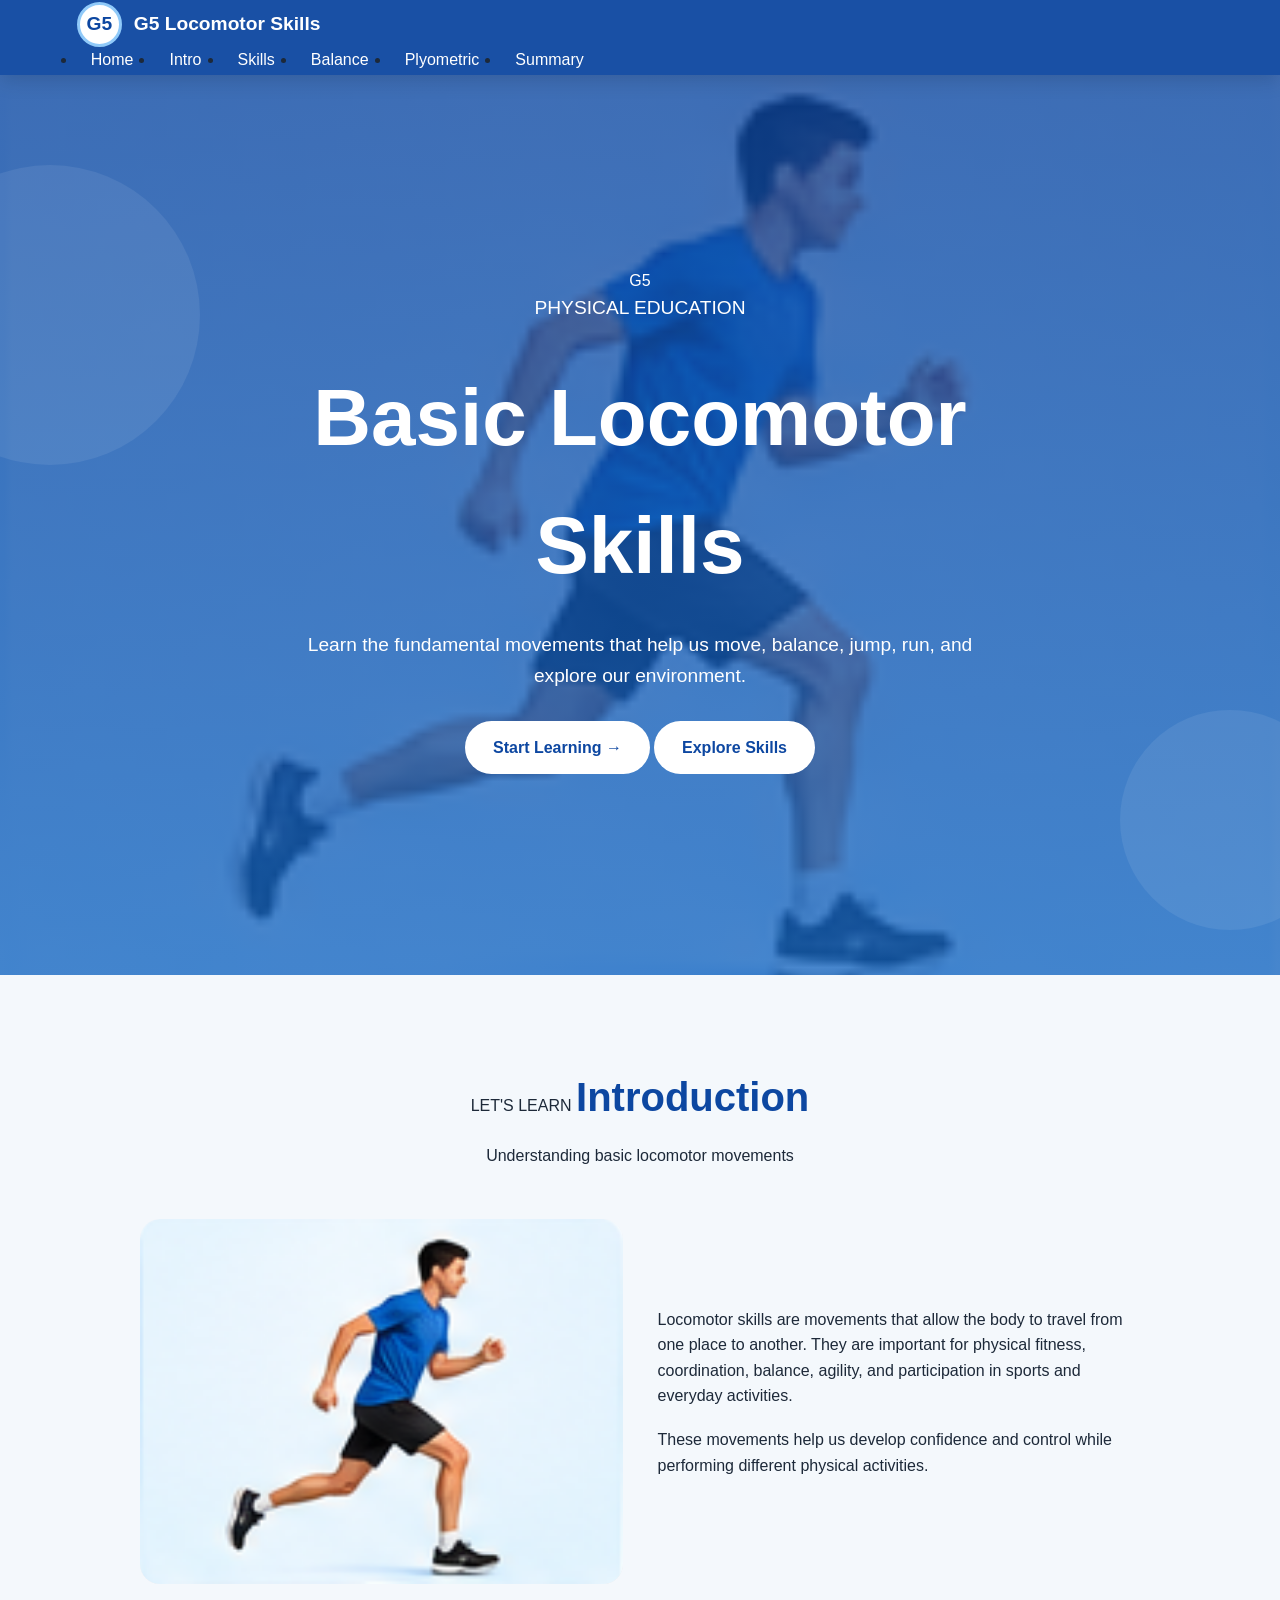
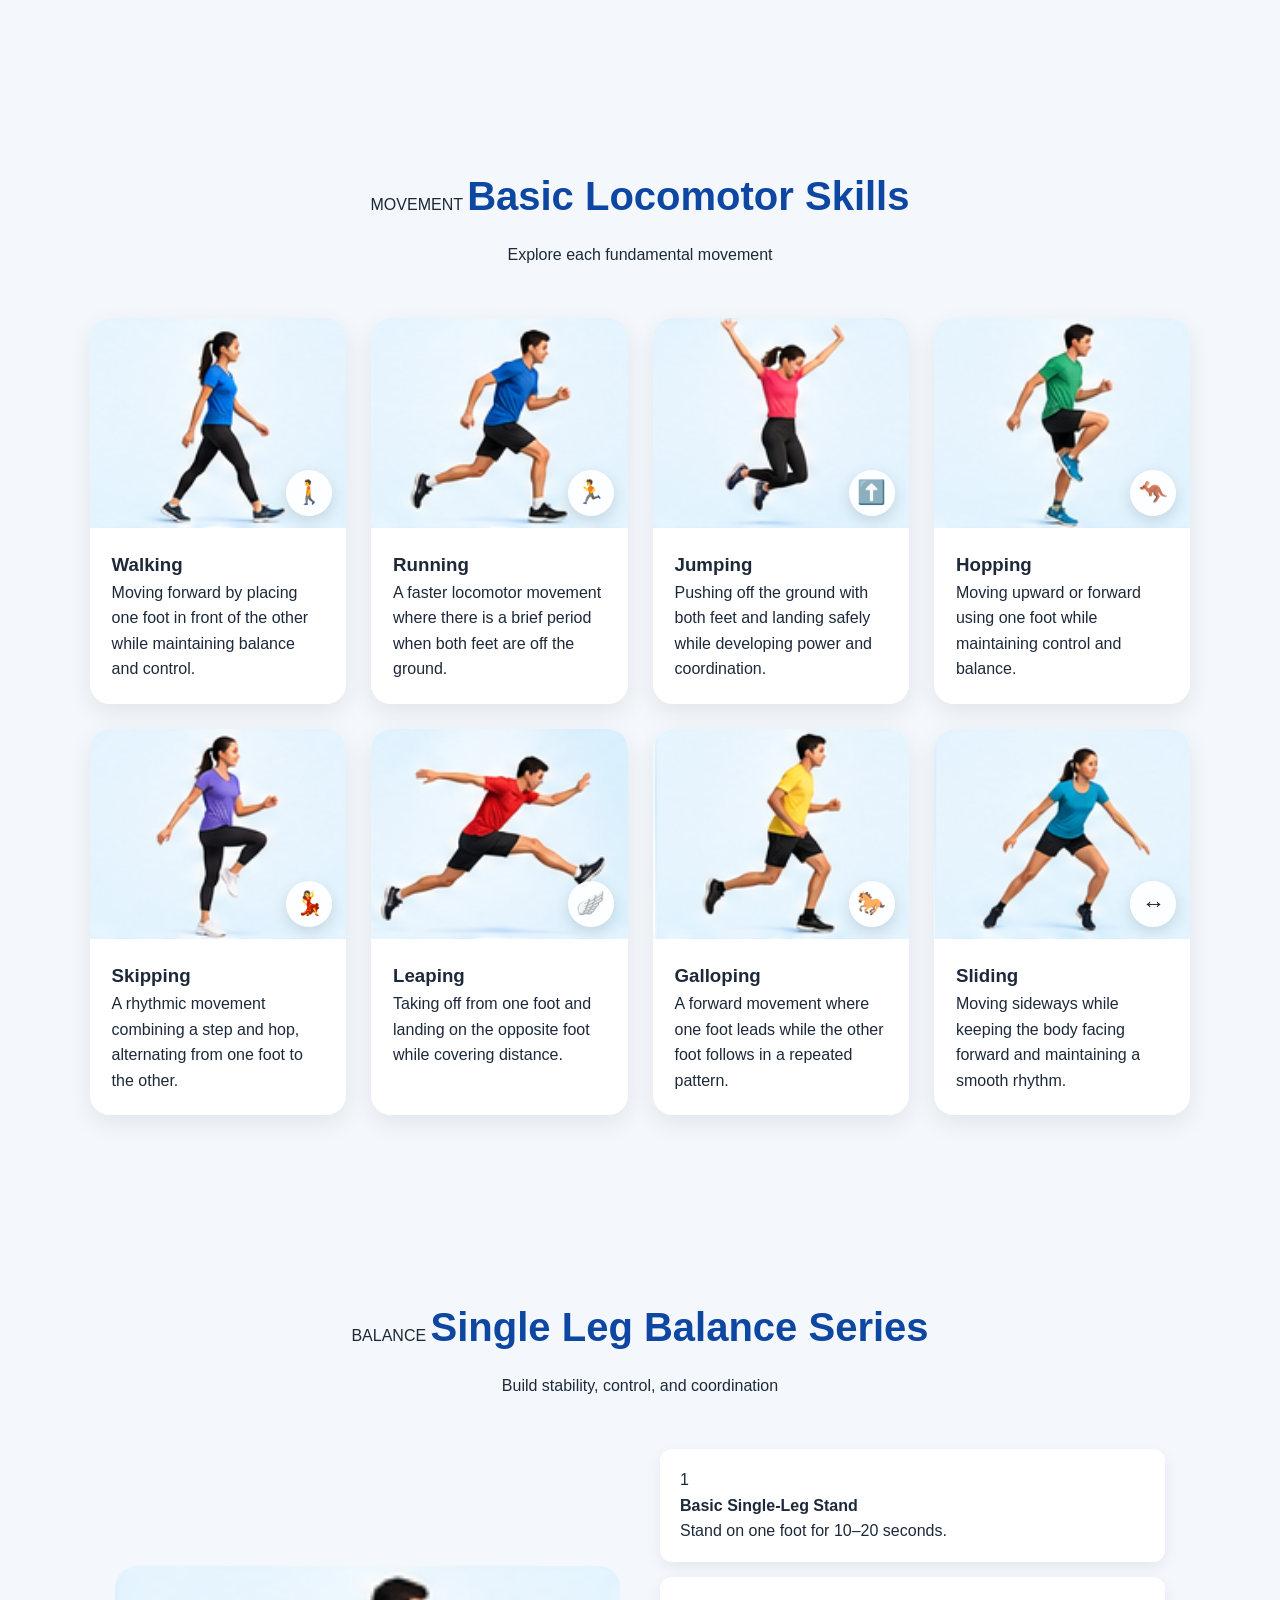
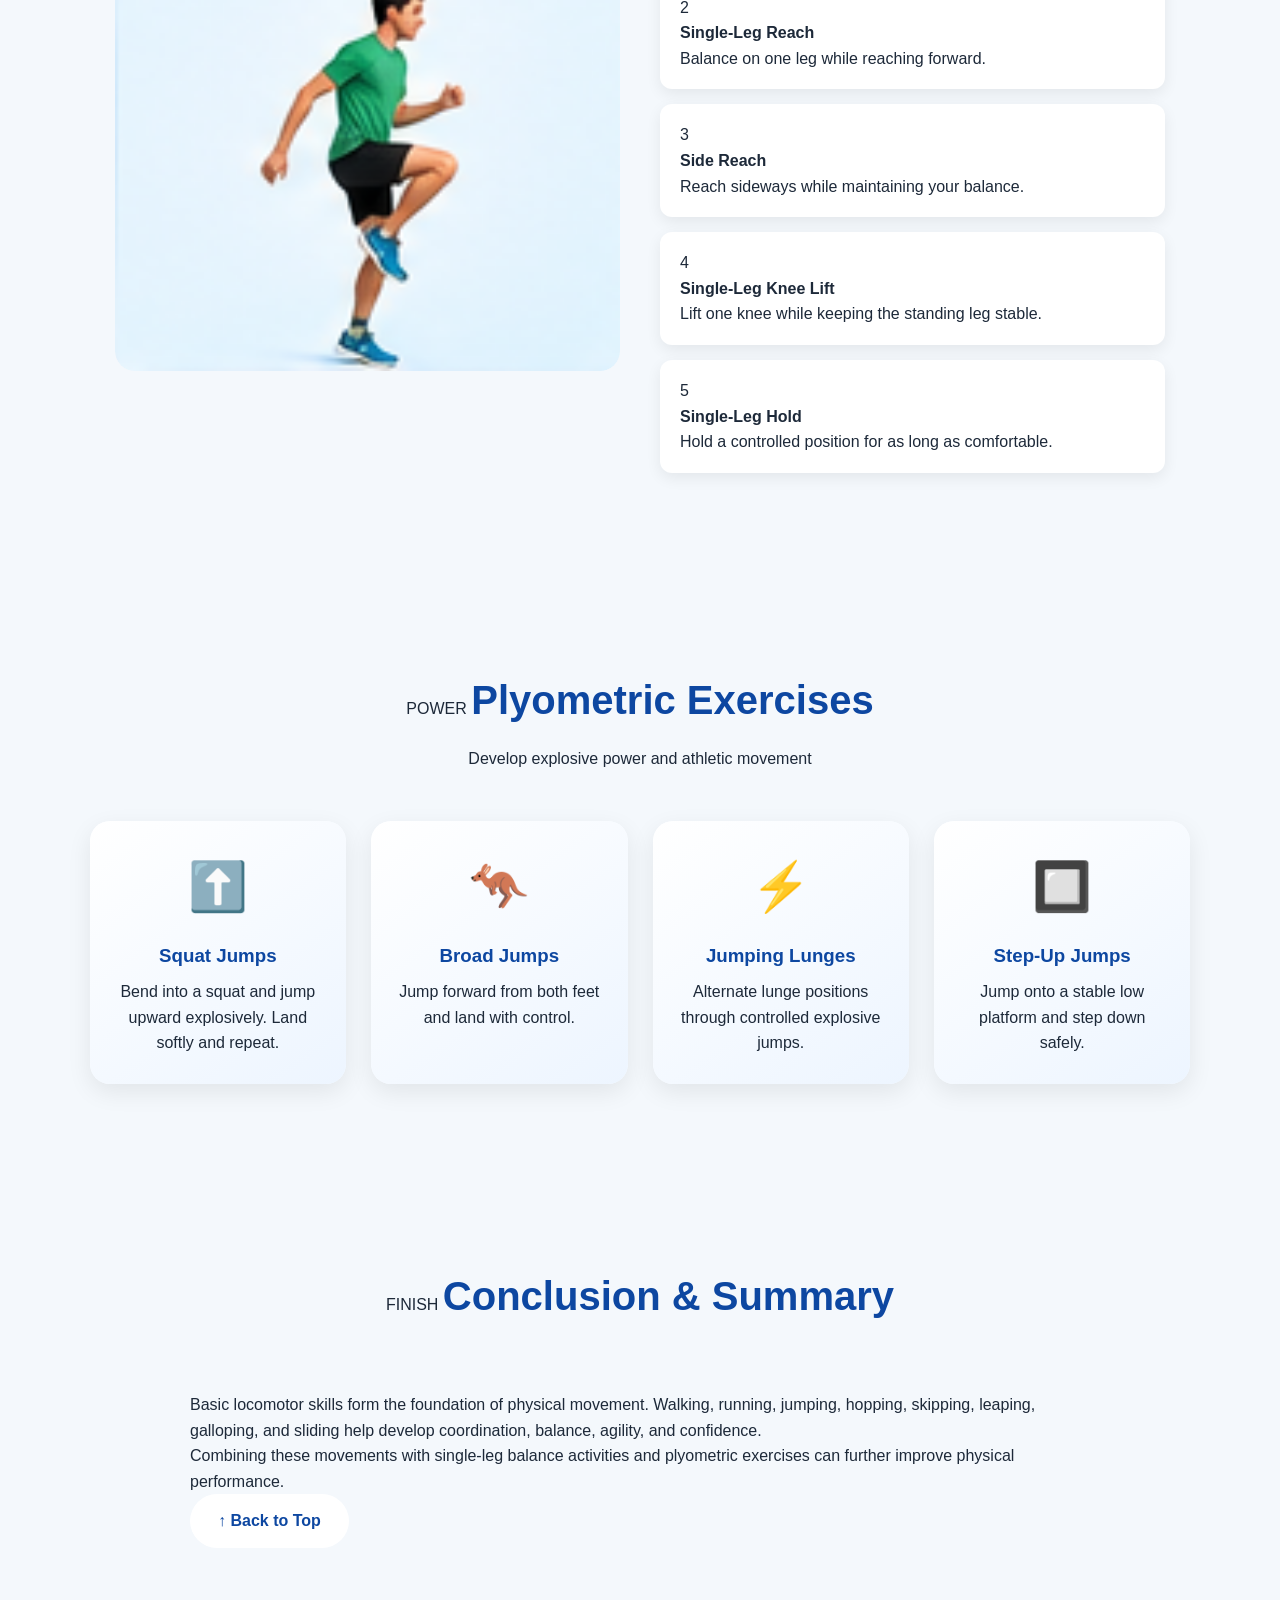
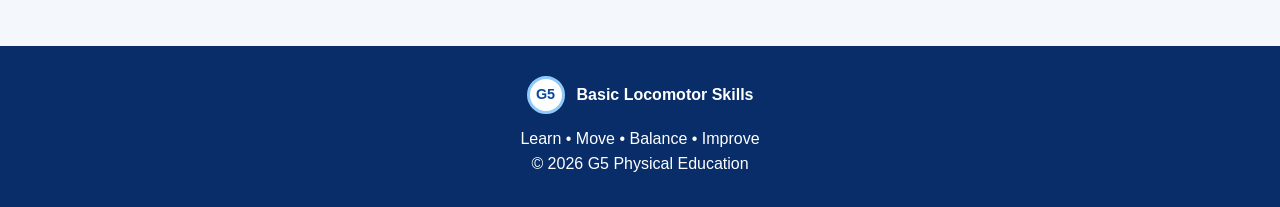
==== New folder/index.html @ b412e975 "Add files via upload" ====
<!DOCTYPE html>
<html lang="en">

<head>

    <meta charset="UTF-8">

    <meta
        name="viewport"
        content="width=device-width, initial-scale=1.0"
    >

    <title>G5 | Basic Locomotor Skills</title>

    <link rel="stylesheet" href="style.css">

</head>


<body>


    <!-- =================================================
         FIXED NAVIGATION
    ================================================== -->

    <nav class="navbar">

        <div class="nav-container">


            <!-- G5 LOGO -->

            <a href="#home" class="brand">

                <div class="g5-logo">
                    G5
                </div>

                <div class="brand-text">

                    <strong>
                        G5
                    </strong>

                    <span>
                        Locomotor Skills
                    </span>

                </div>

            </a>


            <!-- NAVIGATION LINKS -->

            <ul class="nav-links">

                <li>
                    <a href="#home">
                        Home
                    </a>
                </li>

                <li>
                    <a href="#intro">
                        Intro
                    </a>
                </li>

                <li>
                    <a href="#skills">
                        Skills
                    </a>
                </li>

                <li>
                    <a href="#balance">
                        Balance
                    </a>
                </li>

                <li>
                    <a href="#plyometric">
                        Plyometric
                    </a>
                </li>

                <li>
                    <a href="#conclusion">
                        Summary
                    </a>
                </li>

            </ul>

        </div>

    </nav>



    <!-- =================================================
         HERO
    ================================================== -->

    <header
        class="hero"
        id="home"
    >

        <div class="hero-overlay"></div>


        <div class="hero-content">


            <!-- G5 HERO LOGO -->

            <div class="hero-logo">
                G5
            </div>


            <p class="eyebrow">
                PHYSICAL EDUCATION
            </p>


            <h1>
                Basic Locomotor Skills
            </h1>


            <p class="hero-description">

                Learn the fundamental movements that help us
                move, balance, jump, run, and explore our environment.

            </p>


            <div class="hero-buttons">

                <a
                    href="#intro"
                    class="btn"
                >
                    Start Learning →
                </a>


                <a
                    href="#skills"
                    class="btn btn-outline"
                >
                    Explore Skills
                </a>

            </div>

        </div>

    </header>



    <!-- =================================================
         INTRODUCTION
    ================================================== -->

    <section id="intro">


        <div class="section-title">

            <span class="section-label">
                LET'S LEARN
            </span>


            <h2>
                Introduction
            </h2>


            <p>
                Understanding basic locomotor movements
            </p>

        </div>



        <div class="intro-content">


            <div class="intro-image">

                <img
                    src="images/running.png"
                    alt="Person running outdoors"
                >

            </div>



            <div class="intro-text">

                <p>

                    Locomotor skills are movements that allow the body
                    to travel from one place to another. They are important
                    for physical fitness, coordination, balance, agility,
                    and participation in sports and everyday activities.

                </p>


                <p>

                    These movements help us develop confidence and control
                    while performing different physical activities.

                </p>

            </div>

        </div>

    </section>



    <!-- =================================================
         BASIC LOCOMOTOR SKILLS
    ================================================== -->

    <section id="skills">


        <div class="section-title">

            <span class="section-label">
                MOVEMENT
            </span>


            <h2>
                Basic Locomotor Skills
            </h2>


            <p>
                Explore each fundamental movement
            </p>

        </div>



        <div class="cards">



            <!-- WALKING -->

            <div class="card">

                <div class="card-image">

                    <img
                        src="images/walking.png"
                        alt="Walking"
                    >


                    <span class="skill-icon">
                        🚶
                    </span>

                </div>


                <div class="card-body">

                    <h3>
                        Walking
                    </h3>


                    <p>

                        Moving forward by placing one foot in front
                        of the other while maintaining balance and control.

                    </p>

                </div>

            </div>



            <!-- RUNNING -->

            <div class="card">

                <div class="card-image">

                    <img
                        src="images/running.png"
                        alt="Running"
                    >


                    <span class="skill-icon">
                        🏃
                    </span>

                </div>


                <div class="card-body">

                    <h3>
                        Running
                    </h3>


                    <p>

                        A faster locomotor movement where there is
                        a brief period when both feet are off the ground.

                    </p>

                </div>

            </div>



            <!-- JUMPING -->

            <div class="card">

                <div class="card-image">

                    <img
                        src="images/jumping.png"
                        alt="Jumping exercise"
                    >


                    <span class="skill-icon">
                        ⬆️
                    </span>

                </div>


                <div class="card-body">

                    <h3>
                        Jumping
                    </h3>


                    <p>

                        Pushing off the ground with both feet and
                        landing safely while developing power and coordination.

                    </p>

                </div>

            </div>



            <!-- HOPPING -->

            <div class="card">

                <div class="card-image">

                    <img
                        src="images/hopping.png"
                        alt="Physical activity"
                    >


                    <span class="skill-icon">
                        🦘
                    </span>

                </div>


                <div class="card-body">

                    <h3>
                        Hopping
                    </h3>


                    <p>

                        Moving upward or forward using one foot while
                        maintaining control and balance.

                    </p>

                </div>

            </div>



            <!-- SKIPPING -->

            <div class="card">

                <div class="card-image">

                    <img
                        src="images/skipping.png"
                        alt="Outdoor physical activity"
                    >


                    <span class="skill-icon">
                        💃
                    </span>

                </div>


                <div class="card-body">

                    <h3>
                        Skipping
                    </h3>


                    <p>

                        A rhythmic movement combining a step and hop,
                        alternating from one foot to the other.

                    </p>

                </div>

            </div>



            <!-- LEAPING -->

            <div class="card">

                <div class="card-image">

                    <img
                        src="images/leaping.png"
                        alt="Leaping and exercise"
                    >


                    <span class="skill-icon">
                        🪽
                    </span>

                </div>


                <div class="card-body">

                    <h3>
                        Leaping
                    </h3>


                    <p>

                        Taking off from one foot and landing on the
                        opposite foot while covering distance.

                    </p>

                </div>

            </div>



            <!-- GALLOPING -->

            <div class="card">

                <div class="card-image">

                    <img
                        src="images/galloping.png"
                        alt="Movement and exercise"
                    >


                    <span class="skill-icon">
                        🐎
                    </span>

                </div>


                <div class="card-body">

                    <h3>
                        Galloping
                    </h3>


                    <p>

                        A forward movement where one foot leads while
                        the other foot follows in a repeated pattern.

                    </p>

                </div>

            </div>



            <!-- SLIDING -->

            <div class="card">

                <div class="card-image">

                    <img
                        src="images/sliding.png"
                        alt="Movement exercise"
                    >


                    <span class="skill-icon">
                        ↔️
                    </span>

                </div>


                <div class="card-body">

                    <h3>
                        Sliding
                    </h3>


                    <p>

                        Moving sideways while keeping the body facing
                        forward and maintaining a smooth rhythm.

                    </p>

                </div>

            </div>


        </div>

    </section>



    <!-- =================================================
         SINGLE LEG BALANCE
    ================================================== -->

    <section id="balance">


        <div class="section-title">

            <span class="section-label">
                BALANCE
            </span>


            <h2>
                Single Leg Balance Series
            </h2>


            <p>
                Build stability, control, and coordination
            </p>

        </div>



        <div class="balance-container">


            <div class="balance-image">

                <img
                    src="images/hopping.png"
                    alt="Balance and fitness exercise"
                >

            </div>



            <ul class="balance-list">


                <li>

                    <span class="number">
                        1
                    </span>


                    <div>

                        <strong>
                            Basic Single-Leg Stand
                        </strong>

                        <br>

                        Stand on one foot for 10–20 seconds.

                    </div>

                </li>



                <li>

                    <span class="number">
                        2
                    </span>


                    <div>

                        <strong>
                            Single-Leg Reach
                        </strong>

                        <br>

                        Balance on one leg while reaching forward.

                    </div>

                </li>



                <li>

                    <span class="number">
                        3
                    </span>


                    <div>

                        <strong>
                            Side Reach
                        </strong>

                        <br>

                        Reach sideways while maintaining your balance.

                    </div>

                </li>



                <li>

                    <span class="number">
                        4
                    </span>


                    <div>

                        <strong>
                            Single-Leg Knee Lift
                        </strong>

                        <br>

                        Lift one knee while keeping the standing leg stable.

                    </div>

                </li>



                <li>

                    <span class="number">
                        5
                    </span>


                    <div>

                        <strong>
                            Single-Leg Hold
                        </strong>

                        <br>

                        Hold a controlled position for as long as comfortable.

                    </div>

                </li>


            </ul>

        </div>

    </section>



    <!-- =================================================
         PLYOMETRIC
    ================================================== -->

    <section id="plyometric">


        <div class="plyo">


            <div class="section-title">

                <span class="section-label">
                    POWER
                </span>


                <h2>
                    Plyometric Exercises
                </h2>


                <p>
                    Develop explosive power and athletic movement
                </p>

            </div>



            <div class="plyometric-grid">


                <!-- SQUAT JUMPS -->

                <div class="plyometric-card">

                    <div class="icon">
                        ⬆️
                    </div>


                    <h3>
                        Squat Jumps
                    </h3>


                    <p>

                        Bend into a squat and jump upward explosively.
                        Land softly and repeat.

                    </p>

                </div>



                <!-- BROAD JUMPS -->

                <div class="plyometric-card">

                    <div class="icon">
                        🦘
                    </div>


                    <h3>
                        Broad Jumps
                    </h3>


                    <p>

                        Jump forward from both feet and land
                        with control.

                    </p>

                </div>



                <!-- JUMPING LUNGES -->

                <div class="plyometric-card">

                    <div class="icon">
                        ⚡
                    </div>


                    <h3>
                        Jumping Lunges
                    </h3>


                    <p>

                        Alternate lunge positions through controlled
                        explosive jumps.

                    </p>

                </div>



                <!-- STEP-UP JUMPS -->

                <div class="plyometric-card">

                    <div class="icon">
                        🔲
                    </div>


                    <h3>
                        Step-Up Jumps
                    </h3>


                    <p>

                        Jump onto a stable low platform and
                        step down safely.

                    </p>

                </div>


            </div>

        </div>

    </section>



    <!-- =================================================
         CONCLUSION
    ================================================== -->

    <section id="conclusion">


        <div class="conclusion">


            <div class="section-title">

                <span class="section-label">
                    FINISH
                </span>


                <h2>
                    Conclusion & Summary
                </h2>

            </div>



            <p>

                Basic locomotor skills form the foundation of physical
                movement. Walking, running, jumping, hopping, skipping,
                leaping, galloping, and sliding help develop coordination,
                balance, agility, and confidence.

            </p>



            <p>

                Combining these movements with single-leg balance
                activities and plyometric exercises can further improve
                physical performance.

            </p>



            <a
                href="#home"
                class="btn"
            >
                ↑ Back to Top
            </a>


        </div>

    </section>



    <!-- =================================================
         FOOTER
    ================================================== -->

    <footer>


        <div class="footer-logo">


            <span class="g5-logo small">
                G5
            </span>


            <strong>
                Basic Locomotor Skills
            </strong>


        </div>


        <p>
            Learn • Move • Balance • Improve
        </p>


        <p class="copyright">
            © 2026 G5 Physical Education
        </p>


    </footer>



    <!-- JavaScript -->

    <script src="script.js"></script>


</body>

</html>
---- New folder/style.css ----
/* =========================
   BASIC SETTINGS
========================= */

* {
    margin: 0;
    padding: 0;
    box-sizing: border-box;
}

html {
    scroll-behavior: smooth;
}

body {
    font-family: Arial, Helvetica, sans-serif;
    background: #f4f8fc;
    color: #1d2939;
    line-height: 1.6;
    overflow-x: hidden;
}

section {
    scroll-margin-top: 90px;
}

/* =========================
   NAVBAR
========================= */

.navbar {
    position: fixed;
    top: 0;
    left: 0;
    width: 100%;
    height: 75px;
    background: rgba(13, 71, 161, 0.95);
    backdrop-filter: blur(12px);
    display: flex;
    align-items: center;
    justify-content: space-between;
    padding: 0 6%;
    z-index: 1000;
    box-shadow: 0 4px 20px rgba(0, 0, 0, 0.15);
    animation: navbarDrop 0.8s ease forwards;
}

@keyframes navbarDrop {
    from {
        transform: translateY(-100%);
        opacity: 0;
    }

    to {
        transform: translateY(0);
        opacity: 1;
    }
}

/* =========================
   G5 LOGO
========================= */

.brand {
    display: flex;
    align-items: center;
    gap: 12px;
    color: white;
    text-decoration: none;
    font-size: 1.2rem;
    font-weight: bold;
}

.g5-logo {
    width: 45px;
    height: 45px;
    border-radius: 50%;
    background: white;
    color: #0d47a1;
    display: flex;
    align-items: center;
    justify-content: center;
    font-weight: 900;
    border: 3px solid #90caf9;
    box-shadow: 0 0 0 rgba(144, 202, 249, 0.7);
    animation: logoFloat 3s ease-in-out infinite,
               logoGlow 2s ease-in-out infinite alternate;
}

@keyframes logoFloat {
    0%, 100% {
        transform: translateY(0);
    }

    50% {
        transform: translateY(-5px);
    }
}

@keyframes logoGlow {
    from {
        box-shadow: 0 0 5px rgba(144, 202, 249, 0.4);
    }

    to {
        box-shadow: 0 0 20px rgba(144, 202, 249, 0.9);
    }
}

/* =========================
   NAV LINKS
========================= */

.nav-links {
    display: flex;
    align-items: center;
    gap: 8px;
}

.nav-links a {
    position: relative;
    color: white;
    text-decoration: none;
    padding: 10px 14px;
    border-radius: 8px;
    transition:
        background 0.3s ease,
        transform 0.3s ease;
}

.nav-links a::after {
    content: "";
    position: absolute;
    left: 50%;
    bottom: 3px;
    width: 0;
    height: 3px;
    background: #90caf9;
    border-radius: 5px;
    transform: translateX(-50%);
    transition: width 0.3s ease;
}

.nav-links a:hover {
    background: rgba(255, 255, 255, 0.12);
    transform: translateY(-3px);
}

.nav-links a:hover::after {
    width: 60%;
}

/* =========================
   HERO
========================= */

.hero {
    min-height: 100vh;
    margin-top: 75px;
    padding: 100px 8%;
    display: flex;
    align-items: center;
    justify-content: center;
    text-align: center;
    color: white;
    position: relative;
    overflow: hidden;

    background:
        linear-gradient(
            rgba(13, 71, 161, 0.78),
            rgba(21, 101, 192, 0.78)
        ),
        url("images/running.png");

    background-size: cover;
    background-position: center;
}

.hero::before,
.hero::after {
    content: "";
    position: absolute;
    border-radius: 50%;
    background: rgba(255, 255, 255, 0.08);
    animation: floatingCircle 8s ease-in-out infinite;
}

.hero::before {
    width: 300px;
    height: 300px;
    top: 10%;
    left: -100px;
}

.hero::after {
    width: 220px;
    height: 220px;
    bottom: 5%;
    right: -60px;
    animation-delay: 2s;
}

@keyframes floatingCircle {
    0%, 100% {
        transform: translateY(0) rotate(0deg);
    }

    50% {
        transform: translateY(-30px) rotate(10deg);
    }
}

.hero-content {
    position: relative;
    z-index: 2;
    max-width: 850px;
    animation: heroEntrance 1.2s ease forwards;
}

@keyframes heroEntrance {
    from {
        opacity: 0;
        transform: translateY(50px);
    }

    to {
        opacity: 1;
        transform: translateY(0);
    }
}

.hero h1 {
    font-size: clamp(2.5rem, 7vw, 5rem);
    margin-bottom: 20px;
    animation: titleReveal 1s ease 0.2s both;
}

@keyframes titleReveal {
    from {
        opacity: 0;
        transform: translateY(30px) scale(0.95);
    }

    to {
        opacity: 1;
        transform: translateY(0) scale(1);
    }
}

.hero p {
    font-size: 1.2rem;
    max-width: 700px;
    margin: 0 auto 30px;
    animation: fadeUp 1s ease 0.5s both;
}

.hero .g5-logo {
    margin: 0 auto 20px;
    width: 65px;
    height: 65px;
    font-size: 1.2rem;
    animation:
        logoFloat 3s ease-in-out infinite,
        logoGlow 2s ease-in-out infinite alternate,
        fadeUp 1s ease both;
}

/* =========================
   BUTTONS
========================= */

.btn {
    display: inline-block;
    padding: 14px 28px;
    background: white;
    color: #0d47a1;
    border-radius: 50px;
    text-decoration: none;
    font-weight: bold;
    position: relative;
    overflow: hidden;
    transition:
        transform 0.3s ease,
        box-shadow 0.3s ease;
    animation: fadeUp 1s ease 0.8s both;
}

.btn::before {
    content: "";
    position: absolute;
    top: 0;
    left: -100%;
    width: 100%;
    height: 100%;
    background: rgba(144, 202, 249, 0.35);
    transition: left 0.4s ease;
}

.btn:hover::before {
    left: 100%;
}

.btn:hover {
    transform: translateY(-5px) scale(1.03);
    box-shadow: 0 12px 25px rgba(0, 0, 0, 0.2);
}

/* =========================
   GENERAL SECTIONS
========================= */

.section {
    padding: 90px 7%;
}

.section-title {
    text-align: center;
    margin-bottom: 50px;
}

.section-title h2 {
    font-size: 2.5rem;
    color: #0d47a1;
    position: relative;
    display: inline-block;
}

.section-title h2::after {
    content: "";
    display: block;
    width: 60px;
    height: 4px;
    margin: 10px auto 0;
    border-radius: 10px;
    background: #1976d2;
    transform: scaleX(0);
    transition: transform 0.5s ease;
}

.section-title:hover h2::after {
    transform: scaleX(1);
}

/* =========================
   INTRO
========================= */

.intro-content {
    max-width: 1000px;
    margin: auto;
    display: grid;
    grid-template-columns: 1fr 1fr;
    gap: 35px;
    align-items: center;
}

.intro-content img {
    width: 100%;
    border-radius: 20px;
    box-shadow: 0 15px 35px rgba(0, 0, 0, 0.15);
    transition:
        transform 0.5s ease,
        box-shadow 0.5s ease;
}

.intro-content img:hover {
    transform: scale(1.03) rotate(1deg);
    box-shadow: 0 20px 45px rgba(13, 71, 161, 0.25);
}

.intro-text p {
    margin-bottom: 18px;
}

/* =========================
   SKILL CARDS
========================= */

.cards {
    display: grid;
    grid-template-columns: repeat(4, 1fr);
    gap: 25px;
}

.card {
    background: white;
    border-radius: 20px;
    overflow: hidden;
    box-shadow: 0 8px 25px rgba(0, 0, 0, 0.08);
    transition:
        transform 0.4s cubic-bezier(.2,.8,.2,1),
        box-shadow 0.4s ease;
    opacity: 0;
    transform: translateY(40px);
}

.card.show {
    animation: cardReveal 0.7s ease forwards;
}

@keyframes cardReveal {
    to {
        opacity: 1;
        transform: translateY(0);
    }
}

.card:hover {
    transform: translateY(-12px) scale(1.02);
    box-shadow: 0 20px 40px rgba(13, 71, 161, 0.2);
}

.card-image {
    height: 210px;
    overflow: hidden;
}

.card-image img {
    width: 100%;
    height: 100%;
    object-fit: cover;
    transition:
        transform 0.6s ease,
        filter 0.6s ease;
}

.card:hover .card-image img {
    transform: scale(1.1);
    filter: brightness(1.08);
}

.card-content {
    padding: 22px;
}

.card-content h3 {
    color: #0d47a1;
    margin-bottom: 8px;
}

.card-icon {
    font-size: 2rem;
    margin-bottom: 8px;
    display: inline-block;
    transition: transform 0.4s ease;
}

.card:hover .card-icon {
    transform: translateY(-5px) rotate(8deg) scale(1.15);
}

/* =========================
   BALANCE
========================= */

.balance-container {
    max-width: 1050px;
    margin: auto;
    display: grid;
    grid-template-columns: 1fr 1fr;
    gap: 40px;
    align-items: center;
}

.balance-image {
    overflow: hidden;
    border-radius: 20px;
}

.balance-image img {
    width: 100%;
    display: block;
    border-radius: 20px;
    transition: transform 0.6s ease;
}

.balance-image:hover img {
    transform: scale(1.06);
}

.balance-list {
    list-style: none;
}

.balance-list li {
    background: white;
    margin-bottom: 15px;
    padding: 18px 20px;
    border-radius: 12px;
    box-shadow: 0 5px 15px rgba(0, 0, 0, 0.07);
    transition:
        transform 0.3s ease,
        box-shadow 0.3s ease;
}

.balance-list li:hover {
    transform: translateX(10px);
    box-shadow: 0 10px 25px rgba(13, 71, 161, 0.15);
}

/* =========================
   PLYOMETRIC
========================= */

.plyometric-grid {
    display: grid;
    grid-template-columns: repeat(4, 1fr);
    gap: 25px;
}

.plyometric-card {
    background: linear-gradient(145deg, #ffffff, #edf5ff);
    border-radius: 20px;
    padding: 28px;
    text-align: center;
    box-shadow: 0 8px 25px rgba(0, 0, 0, 0.08);
    transition:
        transform 0.4s ease,
        box-shadow 0.4s ease;
    opacity: 0;
    transform: translateY(40px);
}

.plyometric-card.show {
    animation: cardReveal 0.7s ease forwards;
}

.plyometric-card:hover {
    transform: translateY(-10px);
    box-shadow: 0 20px 35px rgba(13, 71, 161, 0.18);
}

.plyometric-card .icon {
    font-size: 3rem;
    display: inline-block;
    margin-bottom: 15px;
    animation: exerciseBounce 2.5s ease-in-out infinite;
}

.plyometric-card:nth-child(2) .icon {
    animation-delay: 0.3s;
}

.plyometric-card:nth-child(3) .icon {
    animation-delay: 0.6s;
}

.plyometric-card:nth-child(4) .icon {
    animation-delay: 0.9s;
}

@keyframes exerciseBounce {
    0%, 100% {
        transform: translateY(0);
    }

    50% {
        transform: translateY(-8px);
    }
}

/* =========================
   SUMMARY
========================= */

.summary-box {
    max-width: 900px;
    margin: auto;
    padding: 45px;
    background: linear-gradient(
        135deg,
        #0d47a1,
        #1976d2
    );
    color: white;
    border-radius: 25px;
    text-align: center;
    box-shadow: 0 15px 40px rgba(13, 71, 161, 0.25);
    transition:
        transform 0.4s ease,
        box-shadow 0.4s ease;
}

.summary-box:hover {
    transform: translateY(-8px);
    box-shadow: 0 25px 50px rgba(13, 71, 161, 0.3);
}

/* =========================
   FOOTER
========================= */

footer {
    background: #082d68;
    color: white;
    text-align: center;
    padding: 30px 20px;
}

/* =========================
   GENERAL ANIMATION
========================= */

@keyframes fadeUp {
    from {
        opacity: 0;
        transform: translateY(25px);
    }

    to {
        opacity: 1;
        transform: translateY(0);
    }
}

/* =========================
   MOBILE
========================= */

@media (max-width: 1000px) {
    .cards,
    .plyometric-grid {
        grid-template-columns: repeat(2, 1fr);
    }
}

@media (max-width: 850px) {
    .navbar {
        padding: 0 4%;
    }

    .nav-links {
        max-width: 60%;
        overflow-x: auto;
        white-space: nowrap;
        scrollbar-width: none;
    }

    .nav-links::-webkit-scrollbar {
        display: none;
    }

    .nav-links a {
        flex-shrink: 0;
    }

    .intro-content,
    .balance-container {
        grid-template-columns: 1fr;
    }
}

@media (max-width: 650px) {
    .navbar {
        height: auto;
        min-height: 70px;
        gap: 10px;
        padding: 10px 4%;
    }

    .brand span {
        display: none;
    }

    .g5-logo {
        width: 40px;
        height: 40px;
    }

    .nav-links {
        max-width: 75%;
    }

    .nav-links a {
        padding: 8px 10px;
        font-size: 0.85rem;
    }

    .hero {
        margin-top: 70px;
        padding: 80px 6%;
    }

    .section {
        padding: 70px 5%;
    }

    .cards,
    .plyometric-grid {
        grid-template-columns: 1fr;
    }

    .summary-box {
        padding: 30px 20px;
    }
}

/* =========================
   ACCESSIBILITY
   ========================= */

@media (prefers-reduced-motion: reduce) {
    html {
        scroll-behavior: auto;
    }

    *,
    *::before,
    *::after {
        animation-duration: 0.01ms !important;
        animation-iteration-count: 1 !important;
        transition-duration: 0.01ms !important;
        scroll-behavior: auto !important;
    }
}

/* =========================
   FINAL HTML/CSS COMPATIBILITY
========================= */

section {
    padding: 90px 7%;
}

.intro-content {
    max-width: 1000px;
    margin: auto;
    display: grid;
    grid-template-columns: 1fr 1fr;
    gap: 35px;
    align-items: center;
}

.intro-image {
    overflow: hidden;
    border-radius: 20px;
}

.intro-image img {
    width: 100%;
    display: block;
    border-radius: 20px;
    box-shadow: 0 15px 35px rgba(0, 0, 0, 0.15);
    transition: transform 0.5s ease, box-shadow 0.5s ease;
}

.intro-image:hover img {
    transform: scale(1.03) rotate(1deg);
    box-shadow: 0 20px 45px rgba(13, 71, 161, 0.25);
}

.intro-text p {
    margin-bottom: 18px;
}

.card-body {
    padding: 22px;
}

.card-image {
    position: relative;
}

.skill-icon {
    position: absolute;
    right: 14px;
    bottom: 12px;
    width: 46px;
    height: 46px;
    border-radius: 50%;
    background: rgba(255,255,255,0.92);
    display: flex;
    align-items: center;
    justify-content: center;
    font-size: 1.45rem;
    box-shadow: 0 5px 15px rgba(0,0,0,0.12);
}

.plyometric-grid {
    display: grid;
    grid-template-columns: repeat(4, 1fr);
    gap: 25px;
}

.plyometric-card {
    background: linear-gradient(145deg, #ffffff, #edf5ff);
    border-radius: 20px;
    padding: 28px;
    text-align: center;
    box-shadow: 0 8px 25px rgba(0,0,0,0.08);
    transition: transform 0.4s ease, box-shadow 0.4s ease;
    opacity: 0;
    transform: translateY(40px);
}

.plyometric-card.show {
    animation: cardReveal 0.7s ease forwards;
}

.plyometric-card:hover {
    transform: translateY(-10px);
    box-shadow: 0 20px 35px rgba(13,71,161,0.18);
}

.plyometric-card .icon {
    font-size: 3rem;
    display: inline-block;
    margin-bottom: 15px;
    animation: exerciseBounce 2.5s ease-in-out infinite;
}

.plyometric-card h3 {
    color: #0d47a1;
    margin-bottom: 8px;
}

.summary-box {
    max-width: 900px;
    margin: auto;
}

.conclusion {
    max-width: 900px;
    margin: auto;
}

.footer-logo {
    display: flex;
    justify-content: center;
    align-items: center;
    gap: 12px;
    margin-bottom: 12px;
}

.g5-logo.small {
    width: 38px;
    height: 38px;
    font-size: 0.9rem;
}

@media (max-width: 1000px) {
    .plyometric-grid {
        grid-template-columns: repeat(2, 1fr);
    }
}

@media (max-width: 850px) {
    .intro-content,
    .balance-container {
        grid-template-columns: 1fr;
    }
}

@media (max-width: 650px) {
    section {
        padding: 70px 5%;
    }

    .plyometric-grid {
        grid-template-columns: 1fr;
    }
}
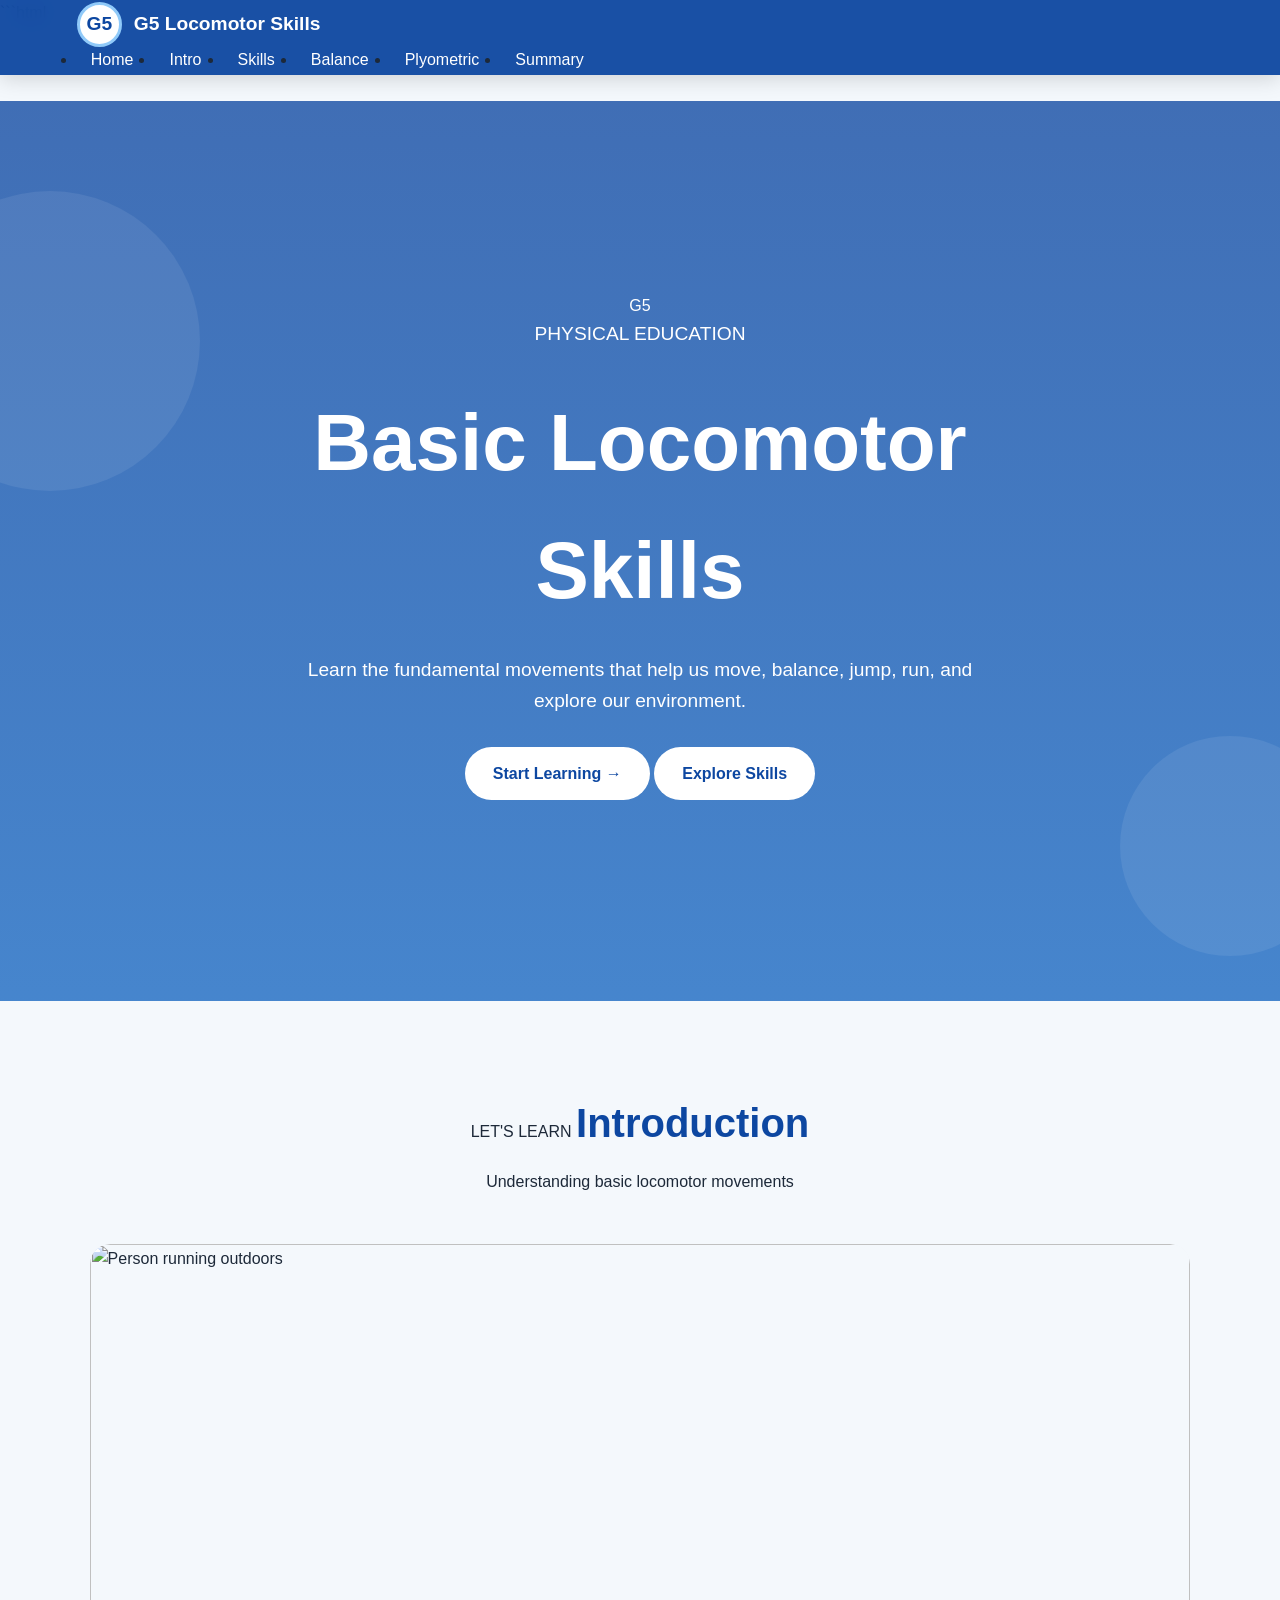
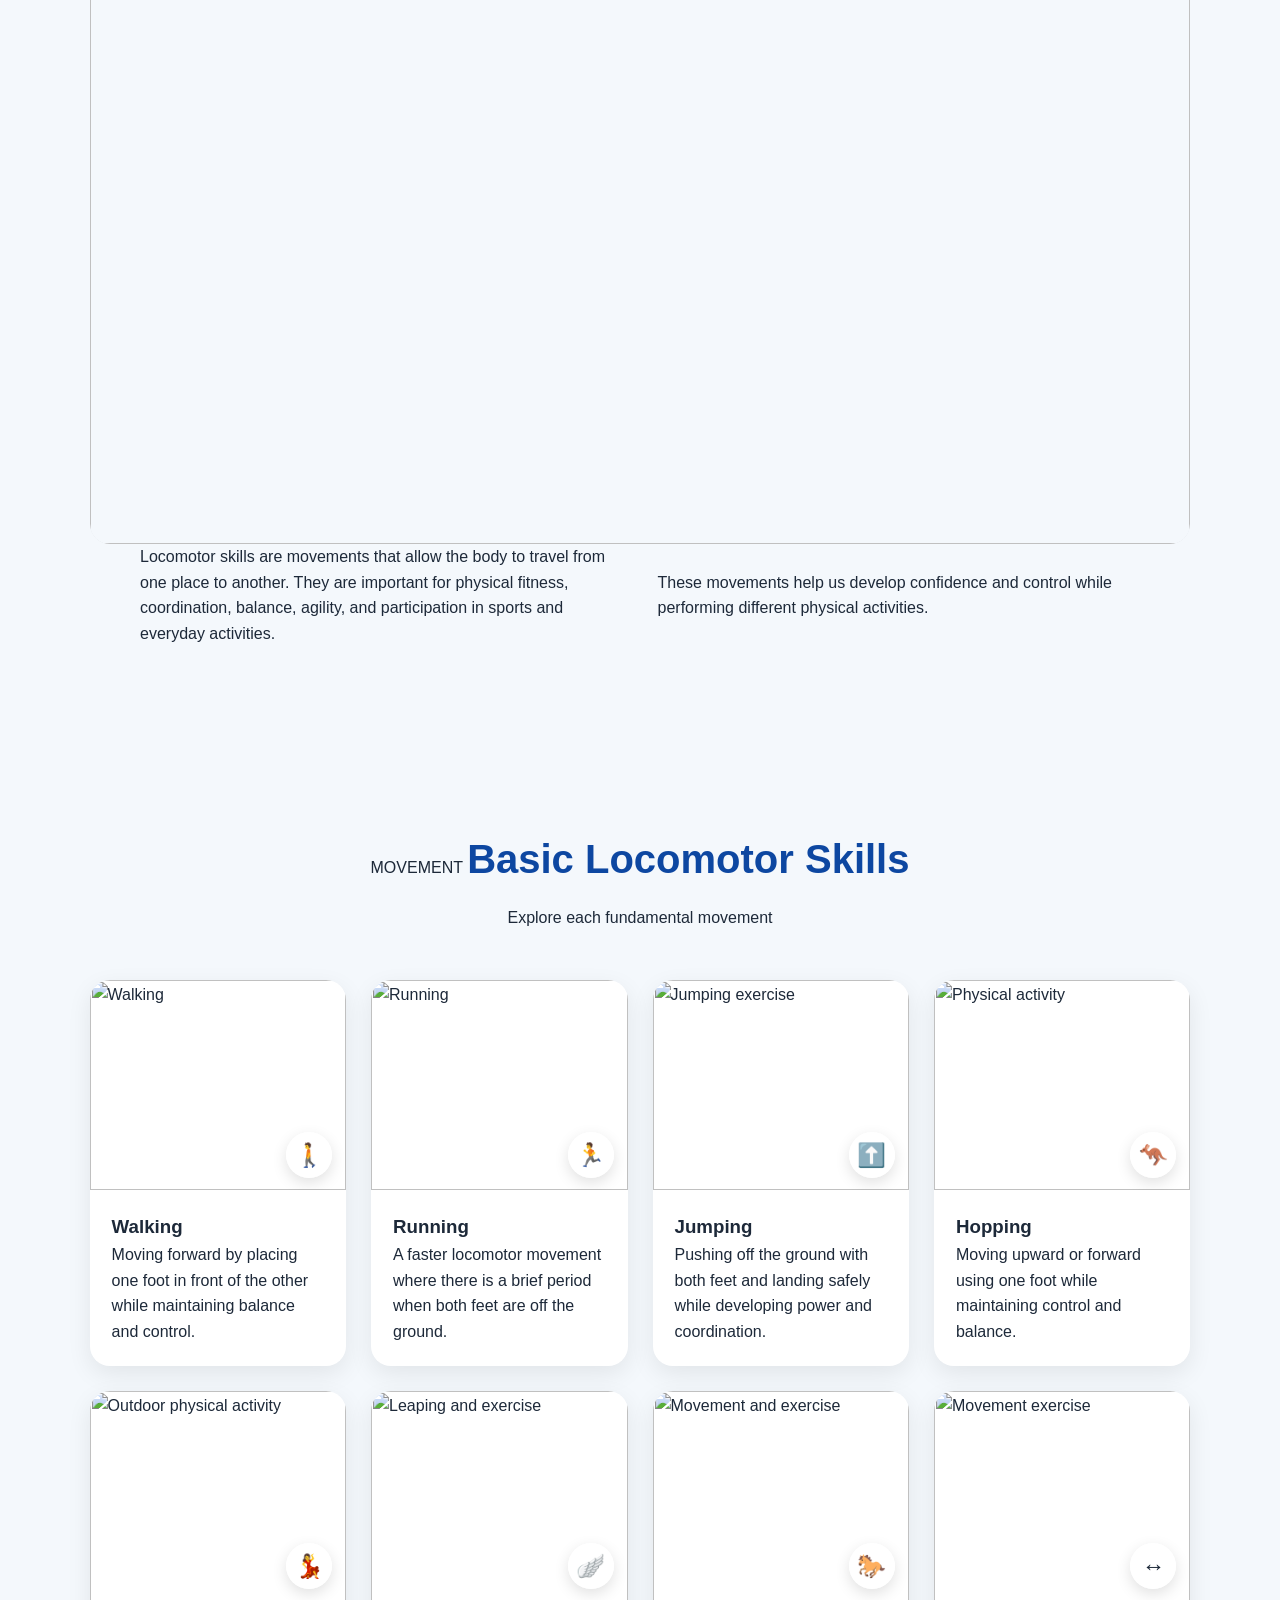
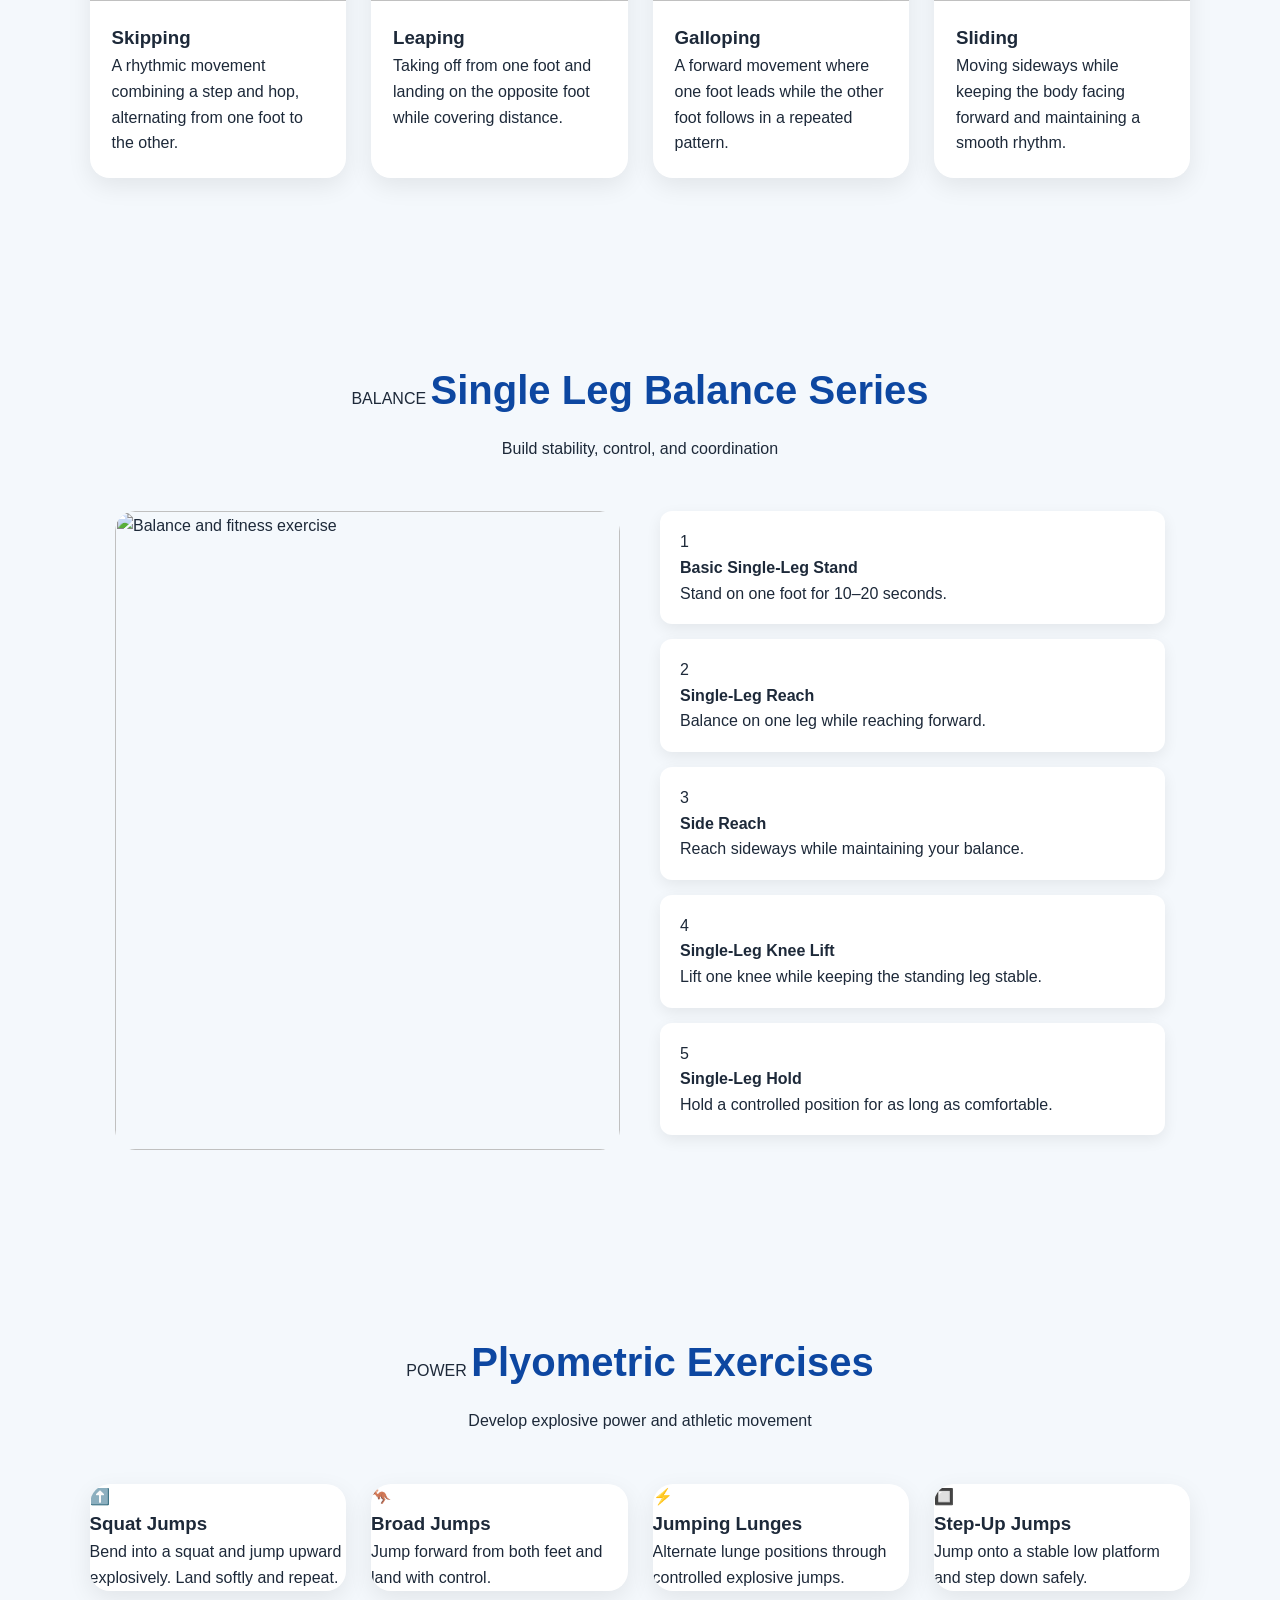
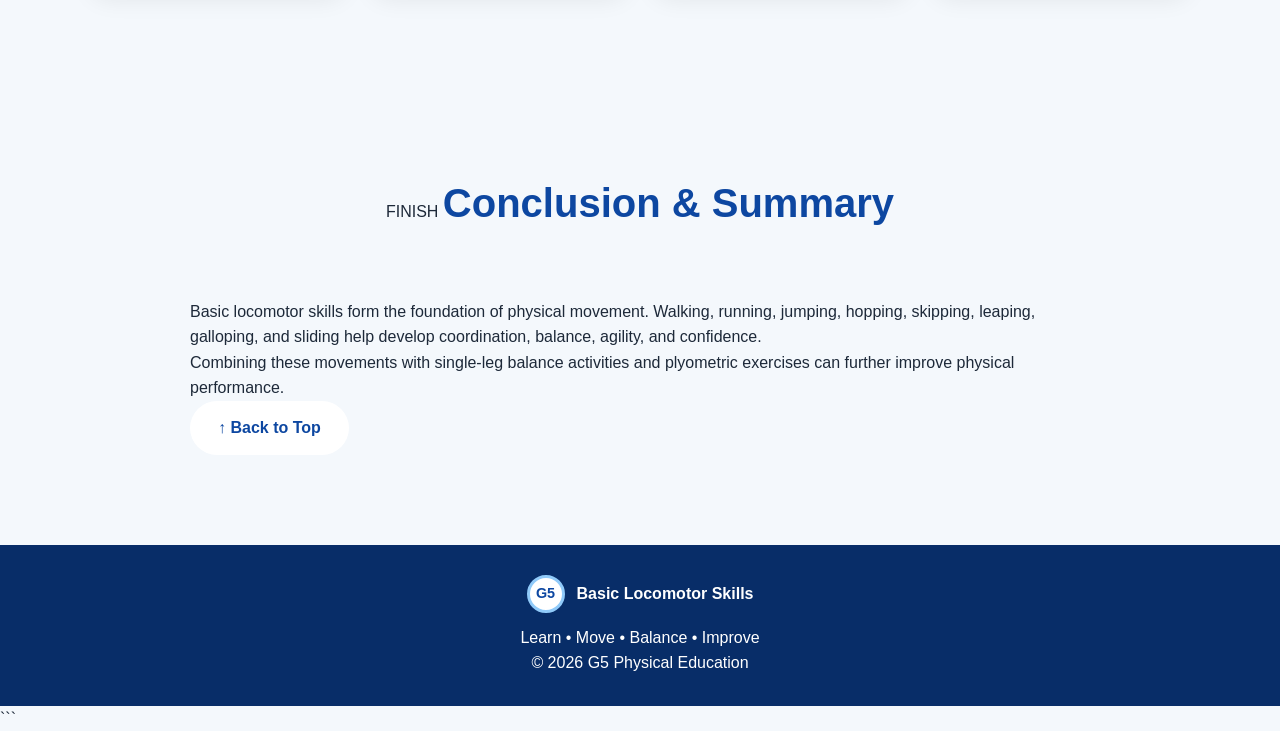
==== commit c7b559a5: "Update index.html" ====
--- a/New folder/index.html
+++ b/New folder/index.html
@@ -1,3 +1,4 @@
+```html
 <!DOCTYPE html>
 <html lang="en">
 
@@ -192,13 +193,13 @@
 
 
 
-        <div class="intro-content">
+        <div class="intro-box">
 
 
             <div class="intro-image">
 
                 <img
-                    src="images/running.png"
+                    src="https://images.unsplash.com/photo-1552674605-db6ffd4facb5?auto=format&fit=crop&w=1200&q=80"
                     alt="Person running outdoors"
                 >
 
@@ -206,7 +207,7 @@
 
 
 
-            <div class="intro-text">
+            <div class="intro-content">
 
                 <p>
 
@@ -271,7 +272,7 @@
                 <div class="card-image">
 
                     <img
-                        src="images/walking.png"
+                        src="https://images.unsplash.com/photo-1504150558240-0b4fd8946624?auto=format&fit=crop&w=800&q=80"
                         alt="Walking"
                     >
 
@@ -310,7 +311,7 @@
                 <div class="card-image">
 
                     <img
-                        src="images/running.png"
+                        src="https://images.unsplash.com/photo-1552674605-db6ffd4facb5?auto=format&fit=crop&w=800&q=80"
                         alt="Running"
                     >
 
@@ -349,7 +350,7 @@
                 <div class="card-image">
 
                     <img
-                        src="images/jumping.png"
+                        src="https://images.unsplash.com/photo-1517836357463-d25dfeac3438?auto=format&fit=crop&w=800&q=80"
                         alt="Jumping exercise"
                     >
 
@@ -388,7 +389,7 @@
                 <div class="card-image">
 
                     <img
-                        src="images/hopping.png"
+                        src="https://images.unsplash.com/photo-1594737625785-a6cbdabd333c?auto=format&fit=crop&w=800&q=80"
                         alt="Physical activity"
                     >
 
@@ -427,7 +428,7 @@
                 <div class="card-image">
 
                     <img
-                        src="images/skipping.png"
+                        src="https://images.unsplash.com/photo-1476480862126-209bfaa8edc8?auto=format&fit=crop&w=800&q=80"
                         alt="Outdoor physical activity"
                     >
 
@@ -466,7 +467,7 @@
                 <div class="card-image">
 
                     <img
-                        src="images/leaping.png"
+                        src="https://images.unsplash.com/photo-1518611012118-696072aa579a?auto=format&fit=crop&w=800&q=80"
                         alt="Leaping and exercise"
                     >
 
@@ -505,7 +506,7 @@
                 <div class="card-image">
 
                     <img
-                        src="images/galloping.png"
+                        src="https://images.unsplash.com/photo-1538805060514-97d9cc17730c?auto=format&fit=crop&w=800&q=80"
                         alt="Movement and exercise"
                     >
 
@@ -544,7 +545,7 @@
                 <div class="card-image">
 
                     <img
-                        src="images/sliding.png"
+                        src="https://images.unsplash.com/photo-1534438327276-14e5300c3a48?auto=format&fit=crop&w=800&q=80"
                         alt="Movement exercise"
                     >
 
@@ -614,7 +615,7 @@
             <div class="balance-image">
 
                 <img
-                    src="images/hopping.png"
+                    src="https://images.unsplash.com/photo-1599058917212-d750089bc07e?auto=format&fit=crop&w=1000&q=80"
                     alt="Balance and fitness exercise"
                 >
 
@@ -777,14 +778,14 @@
 
 
 
-            <div class="plyometric-grid">
+            <div class="cards">
 
 
                 <!-- SQUAT JUMPS -->
 
-                <div class="plyometric-card">
-
-                    <div class="icon">
+                <div class="card">
+
+                    <div class="plyo-icon">
                         ⬆️
                     </div>
 
@@ -807,9 +808,9 @@
 
                 <!-- BROAD JUMPS -->
 
-                <div class="plyometric-card">
-
-                    <div class="icon">
+                <div class="card">
+
+                    <div class="plyo-icon">
                         🦘
                     </div>
 
@@ -832,9 +833,9 @@
 
                 <!-- JUMPING LUNGES -->
 
-                <div class="plyometric-card">
-
-                    <div class="icon">
+                <div class="card">
+
+                    <div class="plyo-icon">
                         ⚡
                     </div>
 
@@ -857,9 +858,9 @@
 
                 <!-- STEP-UP JUMPS -->
 
-                <div class="plyometric-card">
-
-                    <div class="icon">
+                <div class="card">
+
+                    <div class="plyo-icon">
                         🔲
                     </div>
 
@@ -991,4 +992,5 @@
 
 </body>
 
-</html>+</html>
+```
